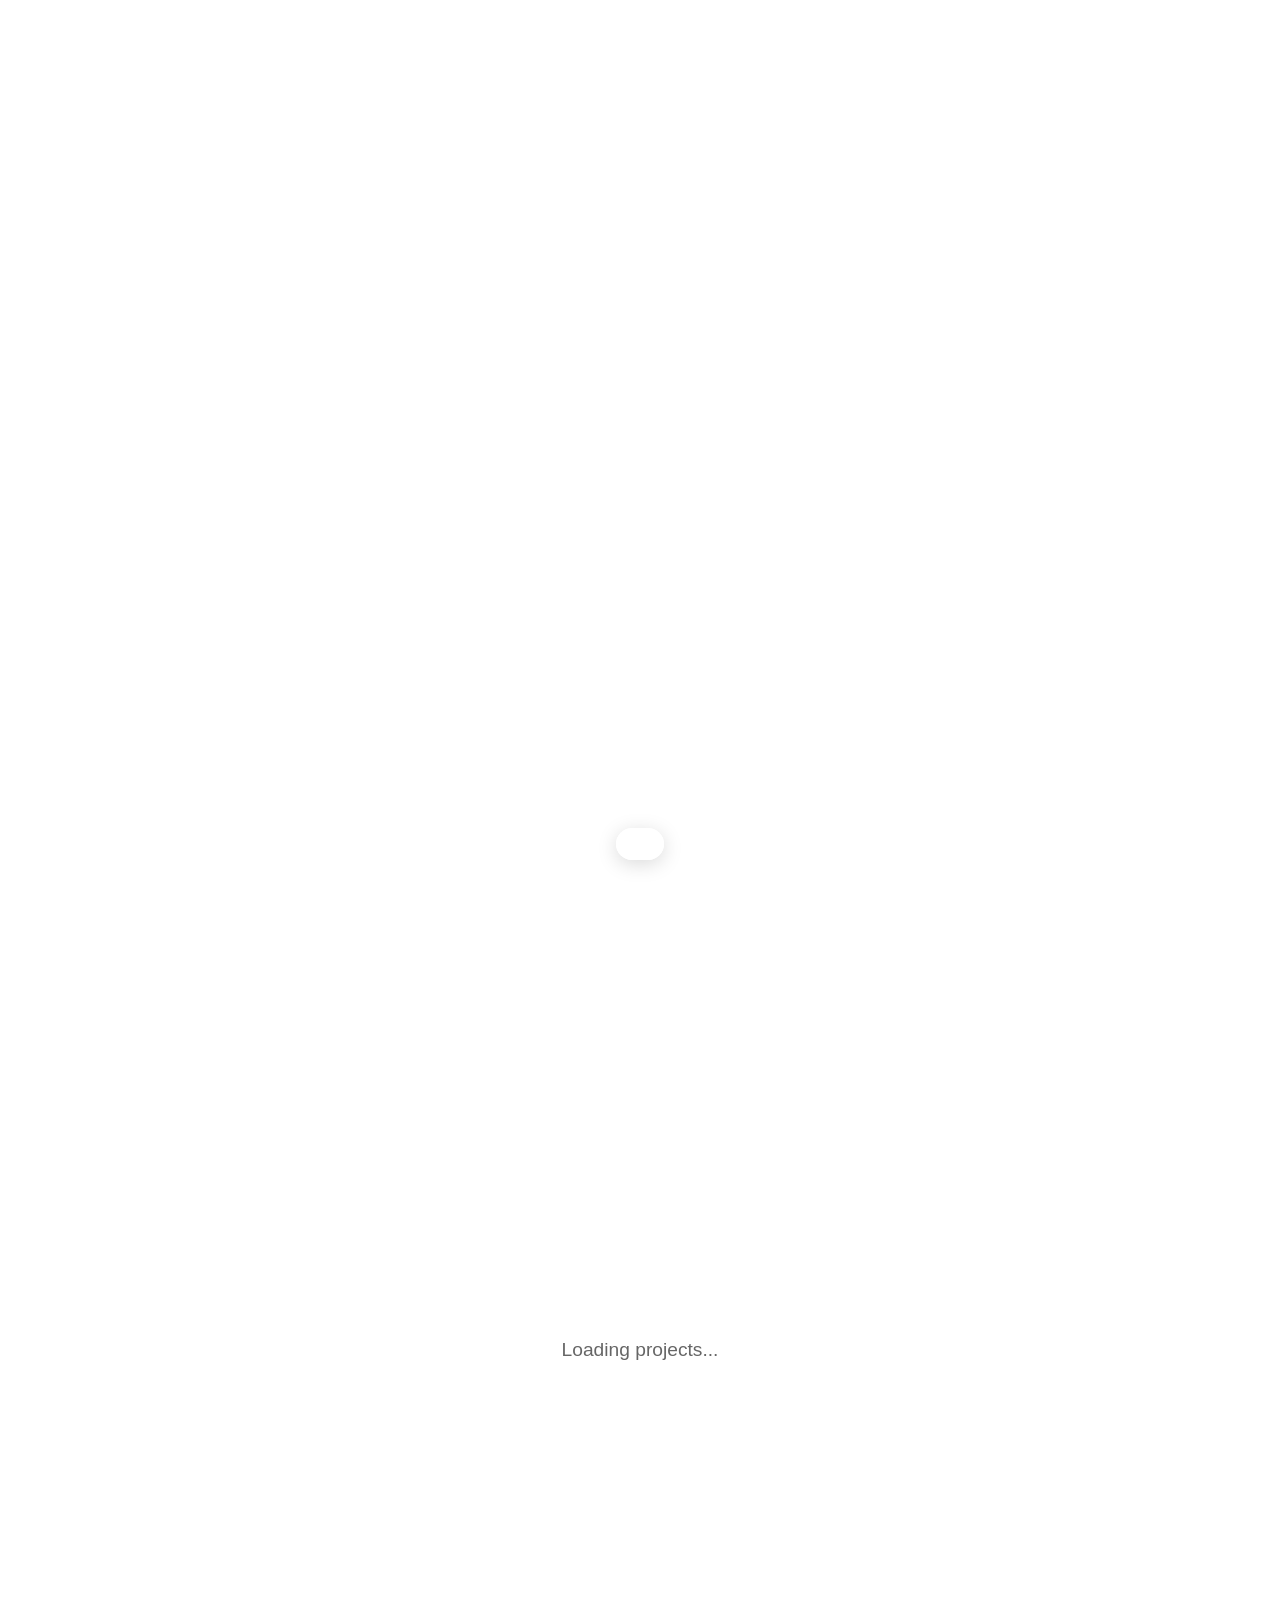
==== frontend/index.html @ 56945aa2 "add all projects and frontend code" ====
<!DOCTYPE html>
<html lang="en">
<head>
    <meta charset="UTF-8">
    <meta name="viewport" content="width=device-width, initial-scale=1.0">
    <title>Project Portfolio</title>
    <link rel="icon" type="image/x-icon" href="assets/favicon/favicon.ico">
    <link rel="icon" type="image/svg+xml" href="assets/favicon/favicon.svg">
    <link rel="apple-touch-icon" href="assets/favicon/apple-touch-icon.png">
    <link rel="manifest" href="assets/favicon/site.webmanifest">
    <style>
        * {
            margin: 0;
            padding: 0;
            box-sizing: border-box;
        }

        body {
            font-family: -apple-system, BlinkMacSystemFont, 'Segoe UI', Roboto, Oxygen, Ubuntu, Cantarell, sans-serif;
        }

        /* make the projects container the scroll snapping container */
        #projects-container {
            height: 100vh;
            overflow-y: auto;
            scroll-snap-type: y mandatory;
            scroll-behavior: smooth;
        }

        .project {
            height: 100vh;
            scroll-snap-align: start;
            scroll-snap-stop: normal;
            display: flex;
            align-items: center;
            justify-content: center;
            padding: 60px 80px;
            position: relative;
        }

        .project-content {
            display: flex;
            gap: 60px;
            max-width: 1400px;
            width: 100%;
            align-items: center;
        }

        .text-field, .demo-field {
            flex: 1;
            z-index: 1;
        }

        .text-field {
            display: flex;
            flex-direction: column;
            gap: 20px;
        }

        .project-title {
            font-size: 2.5rem;
            font-weight: 700;
            color: #1a1a1a;
        }

        .project-dates {
            font-size: 0.95rem;
            color: #666;
            font-weight: 500;
        }

        .project-abstract {
            font-size: 1.1rem;
            line-height: 1.7;
            color: #333;
            max-width: 600px;
        }

        .demo-field {
            cursor: pointer;
            transition: transform 0.3s ease;
            position: relative;
            width: 100%;
            aspect-ratio: 16/9;
        }

        .demo-field:hover {
            transform: scale(1.02);
        }

        .demo-container {
            width: 100%;
            height: 100%;
            border-radius: 12px;
            overflow: hidden;
            position: relative;
            box-shadow: 0 10px 40px rgba(0, 0, 0, 0.15);
        }

        .demo-media {
            width: 100%;
            height: 100%;
            object-fit: cover;
            position: absolute;
            top: 0;
            left: 0;
            opacity: 0;
            transition: opacity 0.8s ease-in-out;
        }

        .demo-media.active {
            opacity: 1;
        }

        .demo-placeholder {
            width: 100%;
            height: 100%;
            border-radius: 12px;
            display: flex;
            align-items: center;
            justify-content: center;
            font-size: 1.2rem;
            color: rgba(255, 255, 255, 0.8);
            font-weight: 600;
            box-shadow: 0 10px 40px rgba(0, 0, 0, 0.15);
        }

        /* Alternating layouts */
        .layout-left .project-content {
            flex-direction: row;
        }

        .layout-right .project-content {
            flex-direction: row-reverse;
        }

        /* Progress bar */
        .progress-bar {
            position: fixed;
            bottom: 40px;
            left: 50%;
            transform: translateX(-50%);
            display: flex;
            gap: 12px;
            z-index: 1000;
            background: rgba(255, 255, 255, 0.9);
            padding: 16px 24px;
            border-radius: 50px;
            box-shadow: 0 4px 20px rgba(0, 0, 0, 0.15);
        }

        .progress-dot {
            width: 12px;
            height: 12px;
            background: #ddd;
            border-radius: 50%;
            cursor: pointer;
            transition: all 0.3s ease;
        }

        .progress-dot:hover {
            background: #999;
        }

        .progress-dot.active {
            width: 32px;
            border-radius: 16px;
            background: #333;
        }

        /* Pastel colors */
        .project:nth-child(1) { background: #FFE5E5; }
        .project:nth-child(2) { background: #E5F3FF; }
        .project:nth-child(3) { background: #F0FFE5; }
        .project:nth-child(4) { background: #F5E5FF; }
        .project:nth-child(5) { background: #F5E5FF; }
        .project:nth-child(6) { background: #E5FFFF; }
        .project:nth-child(7) { background: #FFE5F5; }
        .project:nth-child(8) { background: #FFFFE5; }
        .project:nth-child(9) { background: #E5FFE5; }
        .project:nth-child(10) { background: #FFE5E5; }
        .project:nth-child(11) { background: #FFF5E5; }


        .loading {
            display: flex;
            align-items: center;
            justify-content: center;
            height: 100vh;
            font-size: 1.2rem;
            color: #666;
        }

        @media (max-width: 768px) {
            .project {
                padding: 40px 30px;
            }

            .project-content {
                flex-direction: column !important;
                gap: 30px;
            }

            .project-title {
                font-size: 1.8rem;
            }

            .project-abstract {
                font-size: 1rem;
            }

            .progress-bar {
                bottom: 20px;
                padding: 12px 20px;
            }
        }
        /* Scroll-snap control panel */
        .snap-controls {
            position: fixed;
            right: 18px;
            top: 18px;
            z-index: 1200;
            background: rgba(255,255,255,0.95);
            border-radius: 10px;
            box-shadow: 0 8px 30px rgba(0,0,0,0.12);
            font-family: inherit;
        }

        .snap-controls fieldset {
            border: none;
            padding: 12px 14px;
            display: flex;
            gap: 8px;
            align-items: center;
            flex-wrap: wrap;
            min-width: 220px;
        }

        .snap-controls legend {
            font-weight: 600;
            margin-right: 8px;
            font-size: 0.9rem;
        }

        .snap-controls label {
            font-size: 0.85rem;
            color: #222;
            display: flex;
            gap: 6px;
            align-items: center;
        }

        .snap-controls select,
        .snap-controls input[type="checkbox"] {
            margin-left: 4px;
        }
    </style>
</head>
<body>
    <div id="projects-container"></div>
    <div class="progress-bar" id="progress-bar"></div>
    <div class="loading" id="loading">Loading projects...</div>

    <script>
        const projectsContainer = document.getElementById('projects-container');
        const progressBar = document.getElementById('progress-bar');
        const loading = document.getElementById('loading');
        
        const DEMO_CYCLE_INTERVAL = 3000; // 3 seconds between demo changes
        const IMAGE_EXTENSIONS = ['jpg', 'jpeg', 'png', 'gif', 'webp'];
        const VIDEO_EXTENSIONS = ['mp4', 'webm', 'ogg'];
        
        // Pastel color palette
        const pastelColors = [
            '#E5FFE5', '#E5F3FF', '#FFE5E5', '#F5E5FF', '#FFF5E5', '#E5F3FF',
            '#E5FFFF','#F0FFE5', '#FFFFE5', '#E5FFFF', '#E5F3FF',
        ];

        // Find all demo files for a project directory
        async function findDemoFiles(projectDir) {
            const demos = [];
            let index = 0;
            
            while (true) {
                let found = false;
                
                // Try image extensions
                for (const ext of IMAGE_EXTENSIONS) {
                    const path = `${projectDir}/demo_${index}.${ext}`;
                    try {
                        const response = await fetch(path, { method: 'HEAD' });
                        if (response.ok) {
                            demos.push({ type: 'image', path, index });
                            found = true;
                            break;
                        }
                    } catch (e) {
                        // File doesn't exist, continue
                    }
                }
                
                // Try video extensions if no image found
                if (!found) {
                    for (const ext of VIDEO_EXTENSIONS) {
                        const path = `${projectDir}/demo_${index}.${ext}`;
                        try {
                            const response = await fetch(path, { method: 'HEAD' });
                            if (response.ok) {
                                demos.push({ type: 'video', path, index });
                                found = true;
                                break;
                            }
                        } catch (e) {
                            // File doesn't exist, continue
                        }
                    }
                }
                
                if (!found) break;
                index++;
            }
            
            return demos;
        }

        // Load project config
        async function loadProjectConfig(projectDir) {
            try {
                const response = await fetch(`${projectDir}/config.json`);
                if (!response.ok) throw new Error(`Failed to load config for ${projectDir}`);
                return await response.json();
            } catch (error) {
                console.error(`Error loading config for ${projectDir}:`, error);
                return null;
            }
        }

        // Create demo element
        function createDemoElement(demo, isActive) {
            if (demo.type === 'image') {
                const img = document.createElement('img');
                img.src = demo.path;
                img.className = `demo-media ${isActive ? 'active' : ''}`;
                img.alt = 'Project demo';
                return img;
            } else if (demo.type === 'video') {
                const video = document.createElement('video');
                video.src = demo.path;
                video.className = `demo-media ${isActive ? 'active' : ''}`;
                video.muted = true;
                video.loop = true;
                video.autoplay = isActive;
                video.playsInline = true;
                if (isActive) {
                    video.play().catch(e => console.log('Video autoplay prevented:', e));
                }
                return video;
            }
            return null;
        }

        // Store intervals for cleanup
        const demoIntervals = new Map();
        
        // Setup demo cycling for a project
        function setupDemoCycling(projectIndex, demos, container) {
            if (demos.length <= 1) return;
            
            // Clear existing interval if any
            if (demoIntervals.has(projectIndex)) {
                clearInterval(demoIntervals.get(projectIndex));
            }
            
            let currentIndex = 0;
            const mediaElements = container.querySelectorAll('.demo-media');
            
            const cycleInterval = setInterval(() => {
                // Remove active class from current
                mediaElements[currentIndex].classList.remove('active');
                if (mediaElements[currentIndex].tagName === 'VIDEO') {
                    mediaElements[currentIndex].pause();
                }
                
                // Move to next
                currentIndex = (currentIndex + 1) % demos.length;
                
                // Add active class to next
                mediaElements[currentIndex].classList.add('active');
                if (mediaElements[currentIndex].tagName === 'VIDEO') {
                    mediaElements[currentIndex].play().catch(e => console.log('Video play prevented:', e));
                }
            }, DEMO_CYCLE_INTERVAL);
            
            demoIntervals.set(projectIndex, cycleInterval);
            
            // Pause cycling when project is not in view
            const project = projectsContainer.children[projectIndex];
            const observer = new IntersectionObserver((entries) => {
                entries.forEach(entry => {
                    const interval = demoIntervals.get(projectIndex);
                    if (!entry.isIntersecting) {
                        // Pause all videos and stop cycling
                        if (interval) {
                            clearInterval(interval);
                            demoIntervals.delete(projectIndex);
                        }
                        mediaElements.forEach(el => {
                            if (el.tagName === 'VIDEO') {
                                el.pause();
                            }
                        });
                    } else {
                        // Resume cycling when back in view
                        if (!interval && demos.length > 1) {
                            setupDemoCycling(projectIndex, demos, container);
                        }
                    }
                });
            }, { threshold: 0.5 });
            
            observer.observe(project);
        }

        // Create project section
        function createProjectSection(projectIndex, config, demos) {
            const section = document.createElement('section');
            section.className = `project ${projectIndex % 2 === 0 ? 'layout-left' : 'layout-right'}`;
            section.setAttribute('data-index', projectIndex);
            section.style.background = pastelColors[projectIndex % pastelColors.length];
            
            const content = document.createElement('div');
            content.className = 'project-content';
            
            // Text field
            const textField = document.createElement('div');
            textField.className = 'text-field';
            
            const title = document.createElement('h1');
            title.className = 'project-title';
            title.textContent = config.title;
            
            const dates = document.createElement('p');
            dates.className = 'project-dates';
            dates.textContent = `First commit: ${config.firstCommit} • Last commit: ${config.lastCommit}`;
            
            const abstract = document.createElement('p');
            abstract.className = 'project-abstract';
            abstract.textContent = config.abstract;
            
            textField.appendChild(title);
            textField.appendChild(dates);
            textField.appendChild(abstract);
            
            // Demo field
            const demoField = document.createElement('div');
            demoField.className = 'demo-field';
            
            // Set click handler for URLs
            const clickUrl = config.urls?.github || config.urls?.demo || null;
            if (clickUrl) {
                demoField.onclick = () => window.open(clickUrl, '_blank');
            }
            
            // Create demo container
            if (demos.length > 0) {
                const container = document.createElement('div');
                container.className = 'demo-container';
                
                demos.forEach((demo, index) => {
                    const element = createDemoElement(demo, index === 0);
                    if (element) {
                        container.appendChild(element);
                    }
                });
                
                demoField.appendChild(container);
                
                // Setup cycling if multiple demos
                if (demos.length > 1) {
                    setTimeout(() => setupDemoCycling(projectIndex, demos, container), 100);
                }
            } else {
                // No demos found, show placeholder
                const placeholder = document.createElement('div');
                placeholder.className = 'demo-placeholder';
                placeholder.style.background = 'linear-gradient(135deg, #667eea 0%, #764ba2 100%)';
                placeholder.textContent = clickUrl ? 'Demo / Click for GitHub' : 'No demo available';
                demoField.appendChild(placeholder);
            }
            
            content.appendChild(textField);
            content.appendChild(demoField);
            section.appendChild(content);
            
            return section;
        }

        // Discover and load all projects
        async function loadProjects() {
            const projects = [];
            let projectIndex = 0;
            
            while (true) {
                const projectDir = `project_${projectIndex}`;
                const config = await loadProjectConfig(projectDir);
                
                if (!config) break; // No more projects found
                
                const demos = await findDemoFiles(projectDir);
                projects.push({ config, demos, projectIndex });
                projectIndex++;
            }
            
            return projects;
        }

        // Initialize the page
        async function init() {
            try {
                const projects = await loadProjects();
                
                if (projects.length === 0) {
                    loading.textContent = 'No projects found. Please create project directories (project_0, project_1, etc.) with config.json files.';
                    return;
                }
                
                // Create project sections
                projects.forEach(({ config, demos, projectIndex }) => {
                    const section = createProjectSection(projectIndex, config, demos);
                    projectsContainer.appendChild(section);
                });
                
                // Create progress bar
                projects.forEach((_, index) => {
                    const dot = document.createElement('div');
                    dot.className = `progress-dot ${index === 0 ? 'active' : ''}`;
                    dot.setAttribute('data-index', index);
                    dot.addEventListener('click', () => {
                        const project = projectsContainer.children[index];
                        project.scrollIntoView({ behavior: 'smooth' });
                    });
                    progressBar.appendChild(dot);
                });
                
                // Hide loading
                loading.style.display = 'none';
                
                // Setup scroll tracking
                const projectSections = projectsContainer.querySelectorAll('.project');
                const progressDots = progressBar.querySelectorAll('.progress-dot');
                
        function updateProgressBar() {
            const container = projectsContainer;
            const scrollPosition = container.scrollTop;
            const containerHeight = container.clientHeight;

                    projectSections.forEach((project, index) => {
                const projectTop = project.offsetTop;
                const projectBottom = projectTop + project.offsetHeight;

                if (scrollPosition >= projectTop - containerHeight / 2 && 
                    scrollPosition < projectBottom - containerHeight / 2) {
                    progressDots.forEach(dot => dot.classList.remove('active'));
                    progressDots[index].classList.add('active');
                }
            });
        }

        // Keyboard navigation
        document.addEventListener('keydown', (e) => {
            const currentActive = document.querySelector('.progress-dot.active');
                    if (!currentActive) return;
                    
            const currentIndex = parseInt(currentActive.getAttribute('data-index'));
            
            if (e.key === 'ArrowDown' || e.key === 'ArrowRight') {
                e.preventDefault();
                        if (currentIndex < projectSections.length - 1) {
                            projectSections[currentIndex + 1].scrollIntoView({ behavior: 'smooth' });
                }
            } else if (e.key === 'ArrowUp' || e.key === 'ArrowLeft') {
                e.preventDefault();
                if (currentIndex > 0) {
                            projectSections[currentIndex - 1].scrollIntoView({ behavior: 'smooth' });
                }
            }
        });
        
        projectsContainer.addEventListener('scroll', updateProgressBar);
        updateProgressBar();
                
            } catch (error) {
                console.error('Error loading projects:', error);
                loading.textContent = 'Error loading projects. Please check the console for details.';
            }
        }

        // Start initialization
        init();
    </script>
</body>
</html>
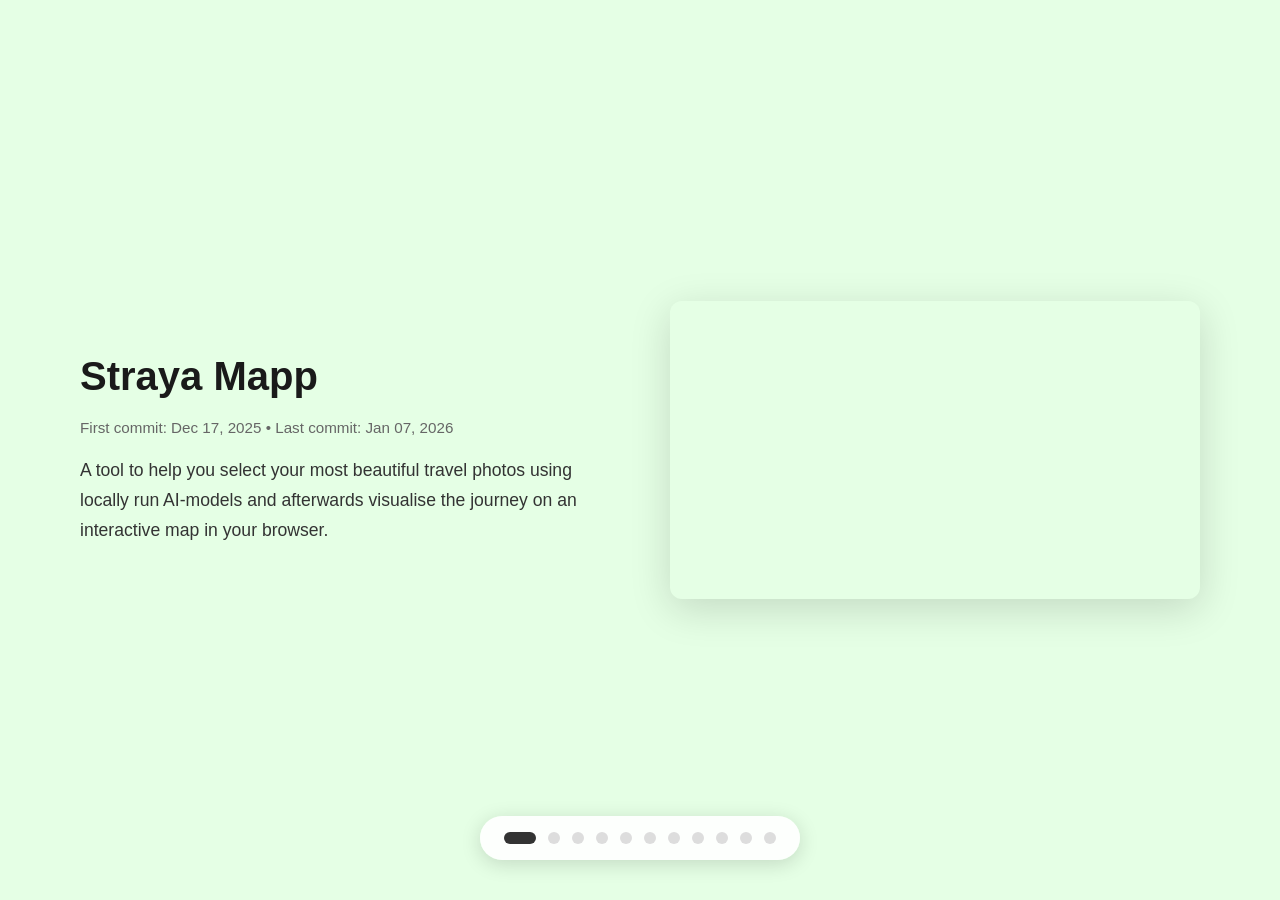
==== commit b2e9c3be: "use pre-defined project structures instead of automatic discoveries" ====
--- a/frontend/index.html
+++ b/frontend/index.html
@@ -267,93 +267,72 @@
         const loading = document.getElementById('loading');
         
         const DEMO_CYCLE_INTERVAL = 3000; // 3 seconds between demo changes
-        const IMAGE_EXTENSIONS = ['jpg', 'jpeg', 'png', 'gif', 'webp'];
-        const VIDEO_EXTENSIONS = ['mp4', 'webm', 'ogg'];
         
-        // Pastel color palette
-        const pastelColors = [
-            '#E5FFE5', '#E5F3FF', '#FFE5E5', '#F5E5FF', '#FFF5E5', '#E5F3FF',
-            '#E5FFFF','#F0FFE5', '#FFFFE5', '#E5FFFF', '#E5F3FF',
-        ];
-
-        // Find all demo files for a project directory
-        async function findDemoFiles(projectDir) {
-            const demos = [];
-            let index = 0;
-            
-            while (true) {
-                let found = false;
-                
-                // Try image extensions
-                for (const ext of IMAGE_EXTENSIONS) {
-                    const path = `${projectDir}/demo_${index}.${ext}`;
-                    try {
-                        const response = await fetch(path, { method: 'HEAD' });
-                        if (response.ok) {
-                            demos.push({ type: 'image', path, index });
-                            found = true;
-                            break;
-                        }
-                    } catch (e) {
-                        // File doesn't exist, continue
-                    }
-                }
-                
-                // Try video extensions if no image found
-                if (!found) {
-                    for (const ext of VIDEO_EXTENSIONS) {
-                        const path = `${projectDir}/demo_${index}.${ext}`;
-                        try {
-                            const response = await fetch(path, { method: 'HEAD' });
-                            if (response.ok) {
-                                demos.push({ type: 'video', path, index });
-                                found = true;
-                                break;
-                            }
-                        } catch (e) {
-                            // File doesn't exist, continue
-                        }
-                    }
-                }
-                
-                if (!found) break;
-                index++;
-            }
-            
-            return demos;
-        }
+        // Global projects config (will be loaded from projects.json)
+        let projectsConfig = null;
 
         // Load project config
         async function loadProjectConfig(projectDir) {
             try {
                 const response = await fetch(`${projectDir}/config.json`);
                 if (!response.ok) throw new Error(`Failed to load config for ${projectDir}`);
-                return await response.json();
+                const config = await response.json();
+                
+                // Process demos from config: convert file names to full paths
+                if (config.demos && Array.isArray(config.demos)) {
+                    config.demos = config.demos.map(demo => ({
+                        type: demo.type,
+                        file: demo.file,
+                        path: `${projectDir}/${demo.file}`
+                    }));
+                } else {
+                    config.demos = [];
+                }
+                
+                return config;
             } catch (error) {
                 console.error(`Error loading config for ${projectDir}:`, error);
                 return null;
             }
         }
 
-        // Create demo element
-        function createDemoElement(demo, isActive) {
+        // Create demo element with lazy loading
+        function createDemoElement(demo, isActive, projectDir) {
             if (demo.type === 'image') {
                 const img = document.createElement('img');
-                img.src = demo.path;
                 img.className = `demo-media ${isActive ? 'active' : ''}`;
                 img.alt = 'Project demo';
+                
+                // Lazy loading: only load if active (first image) or use native lazy loading
+                if (isActive) {
+                    img.src = demo.path;
+                } else {
+                    img.loading = 'lazy';
+                    img.src = demo.path;
+                }
+                
                 return img;
             } else if (demo.type === 'video') {
                 const video = document.createElement('video');
-                video.src = demo.path;
                 video.className = `demo-media ${isActive ? 'active' : ''}`;
                 video.muted = true;
                 video.loop = true;
-                video.autoplay = isActive;
                 video.playsInline = true;
+                
+                // Lazy loading for videos: use preload="none" and load source when needed
+                video.preload = 'none';
+                
                 if (isActive) {
+                    // Load the first video source immediately
+                    video.src = demo.path;
+                    video.load();
+                    video.autoplay = true;
                     video.play().catch(e => console.log('Video autoplay prevented:', e));
-                }
+                } else {
+                    // For inactive videos, set data-src to load later
+                    video.setAttribute('data-src', demo.path);
+                }
+                
                 return video;
             }
             return null;
@@ -362,7 +341,7 @@
         // Store intervals for cleanup
         const demoIntervals = new Map();
         
-        // Setup demo cycling for a project
+        // Setup demo cycling for a project with lazy loading
         function setupDemoCycling(projectIndex, demos, container) {
             if (demos.length <= 1) return;
             
@@ -374,20 +353,33 @@
             let currentIndex = 0;
             const mediaElements = container.querySelectorAll('.demo-media');
             
+            // Helper function to load video when needed
+            function loadVideo(video) {
+                const dataSrc = video.getAttribute('data-src');
+                if (dataSrc && !video.src) {
+                    video.src = dataSrc;
+                    video.removeAttribute('data-src');
+                    video.load();
+                }
+            }
+            
             const cycleInterval = setInterval(() => {
                 // Remove active class from current
-                mediaElements[currentIndex].classList.remove('active');
-                if (mediaElements[currentIndex].tagName === 'VIDEO') {
-                    mediaElements[currentIndex].pause();
+                const currentEl = mediaElements[currentIndex];
+                currentEl.classList.remove('active');
+                if (currentEl.tagName === 'VIDEO') {
+                    currentEl.pause();
                 }
                 
                 // Move to next
                 currentIndex = (currentIndex + 1) % demos.length;
                 
-                // Add active class to next
-                mediaElements[currentIndex].classList.add('active');
-                if (mediaElements[currentIndex].tagName === 'VIDEO') {
-                    mediaElements[currentIndex].play().catch(e => console.log('Video play prevented:', e));
+                // Add active class to next and load if needed
+                const nextEl = mediaElements[currentIndex];
+                nextEl.classList.add('active');
+                if (nextEl.tagName === 'VIDEO') {
+                    loadVideo(nextEl);
+                    nextEl.play().catch(e => console.log('Video play prevented:', e));
                 }
             }, DEMO_CYCLE_INTERVAL);
             
@@ -426,7 +418,11 @@
             const section = document.createElement('section');
             section.className = `project ${projectIndex % 2 === 0 ? 'layout-left' : 'layout-right'}`;
             section.setAttribute('data-index', projectIndex);
-            section.style.background = pastelColors[projectIndex % pastelColors.length];
+            
+            // Get color from projectsConfig, fallback to default if not available
+            const colors = projectsConfig?.colors || [];
+            const backgroundColor = colors[projectIndex] || '#F5F5F5';
+            section.style.background = backgroundColor;
             
             const content = document.createElement('div');
             content.className = 'project-content';
@@ -467,13 +463,34 @@
                 container.className = 'demo-container';
                 
                 demos.forEach((demo, index) => {
-                    const element = createDemoElement(demo, index === 0);
+                    const element = createDemoElement(demo, index === 0, `project_${projectIndex}`);
                     if (element) {
                         container.appendChild(element);
                     }
                 });
                 
                 demoField.appendChild(container);
+                
+                // Setup lazy loading for videos that aren't active
+                const inactiveVideos = container.querySelectorAll('video[data-src]');
+                if (inactiveVideos.length > 0) {
+                    const videoObserver = new IntersectionObserver((entries) => {
+                        entries.forEach(entry => {
+                            if (entry.isIntersecting) {
+                                const video = entry.target;
+                                const dataSrc = video.getAttribute('data-src');
+                                if (dataSrc) {
+                                    video.src = dataSrc;
+                                    video.removeAttribute('data-src');
+                                    video.load();
+                                    videoObserver.unobserve(video);
+                                }
+                            }
+                        });
+                    }, { rootMargin: '50px' }); // Start loading 50px before it comes into view
+                    
+                    inactiveVideos.forEach(video => videoObserver.observe(video));
+                }
                 
                 // Setup cycling if multiple demos
                 if (demos.length > 1) {
@@ -495,23 +512,44 @@
             return section;
         }
 
-        // Discover and load all projects
+        // Load projects config from projects.json
+        async function loadProjectsConfig() {
+            try {
+                const response = await fetch('projects.json');
+                if (!response.ok) throw new Error('Failed to load projects.json');
+                const data = await response.json();
+                return data;
+            } catch (error) {
+                console.error('Error loading projects config:', error);
+                return { num_projects: 0, colors: [] };
+            }
+        }
+
+        // Load all projects based on projects.json
         async function loadProjects() {
+            projectsConfig = await loadProjectsConfig();
+            const numProjects = projectsConfig.num_projects || 0;
             const projects = [];
-            let projectIndex = 0;
-            
-            while (true) {
+            
+            // Generate project indices from 0 to num_projects (inclusive)
+            const projectIndices = [];
+            for (let i = 0; i <= numProjects; i++) {
+                projectIndices.push(i);
+            }
+            
+            // Load configs for each project in parallel
+            const configPromises = projectIndices.map(async (projectIndex) => {
                 const projectDir = `project_${projectIndex}`;
                 const config = await loadProjectConfig(projectDir);
-                
-                if (!config) break; // No more projects found
-                
-                const demos = await findDemoFiles(projectDir);
-                projects.push({ config, demos, projectIndex });
-                projectIndex++;
-            }
-            
-            return projects;
+                if (config) {
+                    const demos = config.demos || [];
+                    return { config, demos, projectIndex };
+                }
+                return null;
+            });
+            
+            const results = await Promise.all(configPromises);
+            return results.filter(p => p !== null);
         }
 
         // Initialize the page
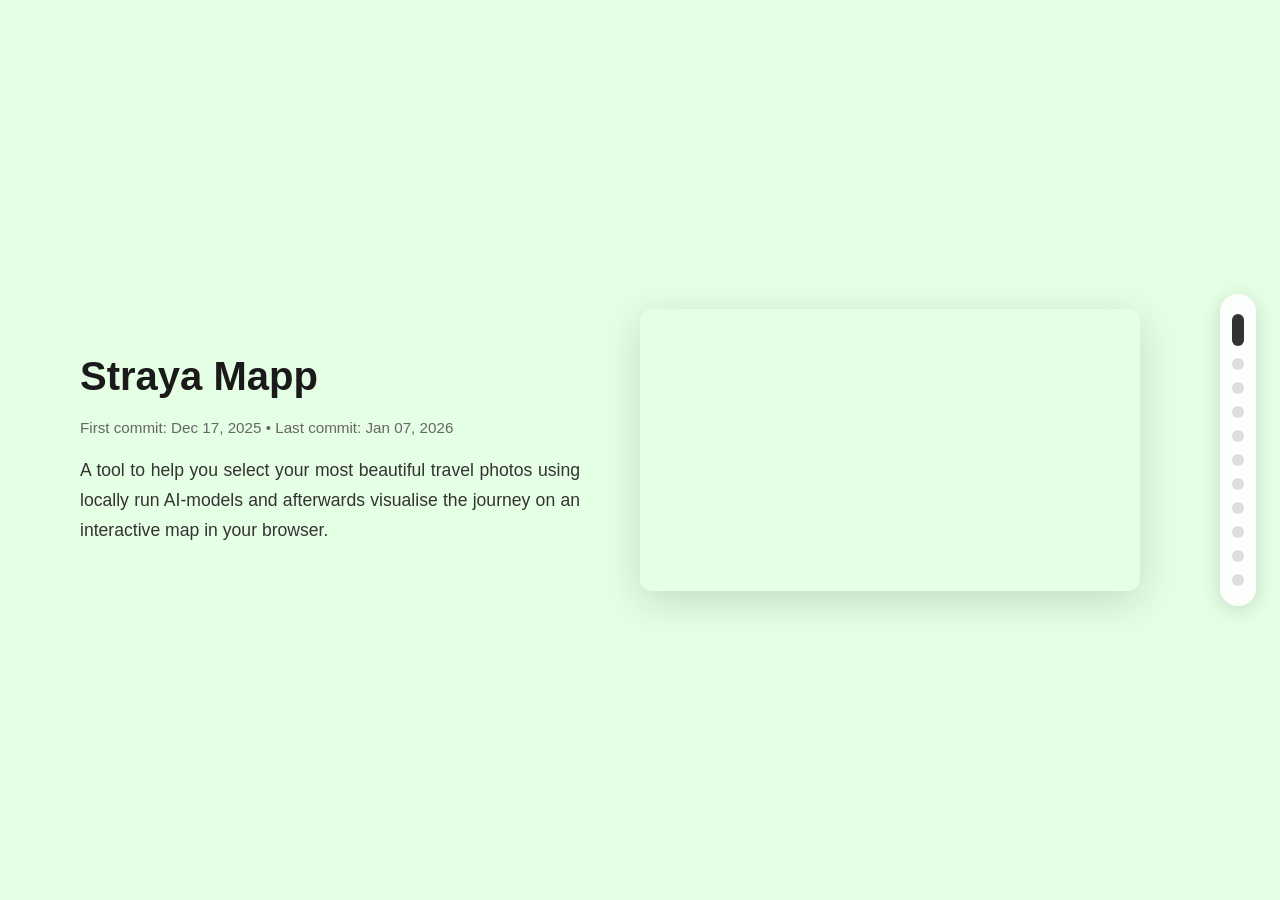
==== commit 7252db7e: "improve UX by placing progress bar in scroll direction and auto hide it on small screens" ====
--- a/frontend/index.html
+++ b/frontend/index.html
@@ -25,6 +25,14 @@
             overflow-y: auto;
             scroll-snap-type: y mandatory;
             scroll-behavior: smooth;
+            /* Hide default scrollbar */
+            scrollbar-width: none; /* Firefox */
+            -ms-overflow-style: none; /* IE and Edge */
+        }
+
+        /* Hide scrollbar for Chrome, Safari and Opera */
+        #projects-container::-webkit-scrollbar {
+            display: none;
         }
 
         .project {
@@ -34,7 +42,7 @@
             display: flex;
             align-items: center;
             justify-content: center;
-            padding: 60px 80px;
+            padding: 60px 140px 60px 80px;
             position: relative;
         }
 
@@ -74,6 +82,7 @@
             line-height: 1.7;
             color: #333;
             max-width: 600px;
+            text-align: justify;
         }
 
         .demo-field {
@@ -134,19 +143,35 @@
             flex-direction: row-reverse;
         }
 
-        /* Progress bar */
+        /* Progress bar - Vertical on right side */
         .progress-bar {
             position: fixed;
-            bottom: 40px;
-            left: 50%;
-            transform: translateX(-50%);
+            right: 24px;
+            top: 50%;
+            transform: translateY(-50%);
             display: flex;
+            flex-direction: column;
             gap: 12px;
             z-index: 1000;
             background: rgba(255, 255, 255, 0.9);
-            padding: 16px 24px;
-            border-radius: 50px;
+            padding: 20px 12px;
+            border-radius: 30px;
             box-shadow: 0 4px 20px rgba(0, 0, 0, 0.15);
+            backdrop-filter: blur(10px);
+            transition: opacity 0.3s ease, transform 0.3s ease;
+        }
+
+        /* Auto-hide on mobile */
+        @media (max-width: 768px) {
+            .progress-bar {
+                opacity: 0;
+                pointer-events: none;
+            }
+
+            .progress-bar.visible {
+                opacity: 1;
+                pointer-events: auto;
+            }
         }
 
         .progress-dot {
@@ -160,10 +185,11 @@
 
         .progress-dot:hover {
             background: #999;
+            transform: scale(1.2);
         }
 
         .progress-dot.active {
-            width: 32px;
+            height: 32px;
             border-radius: 16px;
             background: #333;
         }
@@ -210,8 +236,18 @@
             }
 
             .progress-bar {
-                bottom: 20px;
-                padding: 12px 20px;
+                right: 12px;
+                padding: 16px 8px;
+                gap: 10px;
+            }
+
+            .progress-dot {
+                width: 10px;
+                height: 10px;
+            }
+
+            .progress-dot.active {
+                height: 28px;
             }
         }
         /* Scroll-snap control panel */
@@ -278,13 +314,18 @@
                 if (!response.ok) throw new Error(`Failed to load config for ${projectDir}`);
                 const config = await response.json();
                 
-                // Process demos from config: convert file names to full paths
+                // Process demos from config: handle both local files and external URLs
                 if (config.demos && Array.isArray(config.demos)) {
-                    config.demos = config.demos.map(demo => ({
-                        type: demo.type,
-                        file: demo.file,
-                        path: `${projectDir}/${demo.file}`
-                    }));
+                    config.demos = config.demos.map(demo => {
+                        // If URL is provided, use it directly; otherwise construct path from file
+                        const src = demo.url || (demo.file ? `${projectDir}/${demo.file}` : null);
+                        return {
+                            type: demo.type,
+                            file: demo.file || null,
+                            url: demo.url || null,
+                            src: src
+                        };
+                    });
                 } else {
                     config.demos = [];
                 }
@@ -298,6 +339,8 @@
 
         // Create demo element with lazy loading
         function createDemoElement(demo, isActive, projectDir) {
+            if (!demo.src) return null; // Skip if no valid source
+            
             if (demo.type === 'image') {
                 const img = document.createElement('img');
                 img.className = `demo-media ${isActive ? 'active' : ''}`;
@@ -305,10 +348,10 @@
                 
                 // Lazy loading: only load if active (first image) or use native lazy loading
                 if (isActive) {
-                    img.src = demo.path;
+                    img.src = demo.src;
                 } else {
                     img.loading = 'lazy';
-                    img.src = demo.path;
+                    img.src = demo.src;
                 }
                 
                 return img;
@@ -324,13 +367,13 @@
                 
                 if (isActive) {
                     // Load the first video source immediately
-                    video.src = demo.path;
+                    video.src = demo.src;
                     video.load();
                     video.autoplay = true;
                     video.play().catch(e => console.log('Video autoplay prevented:', e));
                 } else {
                     // For inactive videos, set data-src to load later
-                    video.setAttribute('data-src', demo.path);
+                    video.setAttribute('data-src', demo.src);
                 }
                 
                 return video;
@@ -626,6 +669,58 @@
         
         projectsContainer.addEventListener('scroll', updateProgressBar);
         updateProgressBar();
+        
+        // Auto-hide progress bar on mobile
+        const isMobile = window.matchMedia('(max-width: 768px)').matches;
+        if (isMobile) {
+            let hideTimeout;
+            const HIDE_DELAY = 1500; // 1.5 seconds
+            
+            function showProgressBar() {
+                progressBar.classList.add('visible');
+                // Clear existing timeout
+                clearTimeout(hideTimeout);
+                // Set new timeout to hide
+                hideTimeout = setTimeout(() => {
+                    progressBar.classList.remove('visible');
+                }, HIDE_DELAY);
+            }
+            
+            function hideProgressBar() {
+                clearTimeout(hideTimeout);
+                hideTimeout = setTimeout(() => {
+                    progressBar.classList.remove('visible');
+                }, HIDE_DELAY);
+            }
+            
+            // Show on scroll start
+            let isScrolling = false;
+            projectsContainer.addEventListener('scroll', () => {
+                if (!isScrolling) {
+                    showProgressBar();
+                    isScrolling = true;
+                }
+                hideProgressBar();
+            });
+            
+            // Reset scrolling flag after scroll ends
+            let scrollEndTimer;
+            projectsContainer.addEventListener('scroll', () => {
+                clearTimeout(scrollEndTimer);
+                scrollEndTimer = setTimeout(() => {
+                    isScrolling = false;
+                }, 150);
+            });
+            
+            // Show on touch start (for when user wants to scroll)
+            let touchStartTimer;
+            document.addEventListener('touchstart', () => {
+                clearTimeout(touchStartTimer);
+                touchStartTimer = setTimeout(() => {
+                    showProgressBar();
+                }, 100);
+            }, { passive: true });
+        }
                 
             } catch (error) {
                 console.error('Error loading projects:', error);
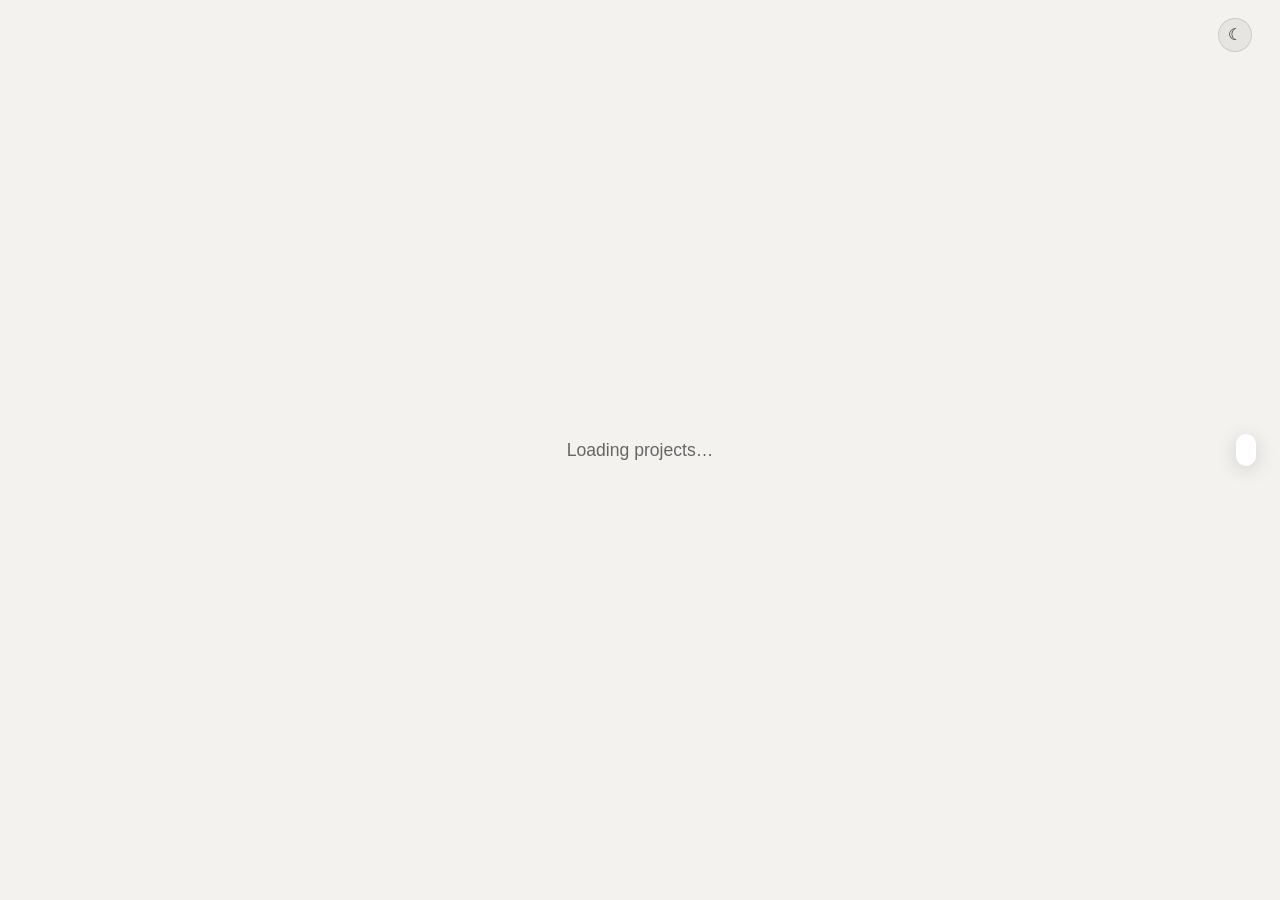
==== commit 02023297: "remove older projects, add newer projects and add more professional look to entire website" ====
--- a/frontend/index.html
+++ b/frontend/index.html
@@ -3,733 +3,42 @@
 <head>
     <meta charset="UTF-8">
     <meta name="viewport" content="width=device-width, initial-scale=1.0">
-    <title>Project Portfolio</title>
+    <meta http-equiv="Content-Security-Policy" content="default-src 'self'; script-src 'self'; style-src 'self'; img-src 'self' https:; media-src 'self' https:; connect-src 'self'; object-src 'none'; base-uri 'self'; form-action 'none'">
+    <title>Tjark Darius · Projects</title>
+    <meta name="description" content="Selected projects by Tjark Darius in robot pose estimation, world models, computer vision and machine learning.">
+    <meta name="theme-color" content="#f3f2ef" media="(prefers-color-scheme: light)">
+    <meta name="theme-color" content="#141416" media="(prefers-color-scheme: dark)">
+    <meta property="og:type" content="website">
+    <meta property="og:title" content="Tjark Darius · Projects">
+    <meta property="og:description" content="Selected projects by Tjark Darius in robot pose estimation, world models, computer vision and machine learning.">
+    <meta property="og:url" content="https://www.tdarius.dev/">
+    <meta property="og:image" content="https://www.tdarius.dev/assets/favicon/web-app-manifest-512x512.png">
+    <link rel="canonical" href="https://www.tdarius.dev/">
     <link rel="icon" type="image/x-icon" href="assets/favicon/favicon.ico">
     <link rel="icon" type="image/svg+xml" href="assets/favicon/favicon.svg">
     <link rel="apple-touch-icon" href="assets/favicon/apple-touch-icon.png">
     <link rel="manifest" href="assets/favicon/site.webmanifest">
-    <style>
-        * {
-            margin: 0;
-            padding: 0;
-            box-sizing: border-box;
-        }
-
-        body {
-            font-family: -apple-system, BlinkMacSystemFont, 'Segoe UI', Roboto, Oxygen, Ubuntu, Cantarell, sans-serif;
-        }
-
-        /* make the projects container the scroll snapping container */
-        #projects-container {
-            height: 100vh;
-            overflow-y: auto;
-            scroll-snap-type: y mandatory;
-            scroll-behavior: smooth;
-            /* Hide default scrollbar */
-            scrollbar-width: none; /* Firefox */
-            -ms-overflow-style: none; /* IE and Edge */
-        }
-
-        /* Hide scrollbar for Chrome, Safari and Opera */
-        #projects-container::-webkit-scrollbar {
-            display: none;
-        }
-
-        .project {
-            height: 100vh;
-            scroll-snap-align: start;
-            scroll-snap-stop: normal;
-            display: flex;
-            align-items: center;
-            justify-content: center;
-            padding: 60px 140px 60px 80px;
-            position: relative;
-        }
-
-        .project-content {
-            display: flex;
-            gap: 60px;
-            max-width: 1400px;
-            width: 100%;
-            align-items: center;
-        }
-
-        .text-field, .demo-field {
-            flex: 1;
-            z-index: 1;
-        }
-
-        .text-field {
-            display: flex;
-            flex-direction: column;
-            gap: 20px;
-        }
-
-        .project-title {
-            font-size: 2.5rem;
-            font-weight: 700;
-            color: #1a1a1a;
-        }
-
-        .project-dates {
-            font-size: 0.95rem;
-            color: #666;
-            font-weight: 500;
-        }
-
-        .project-abstract {
-            font-size: 1.1rem;
-            line-height: 1.7;
-            color: #333;
-            max-width: 600px;
-            text-align: justify;
-        }
-
-        .demo-field {
-            cursor: pointer;
-            transition: transform 0.3s ease;
-            position: relative;
-            width: 100%;
-            aspect-ratio: 16/9;
-        }
-
-        .demo-field:hover {
-            transform: scale(1.02);
-        }
-
-        .demo-container {
-            width: 100%;
-            height: 100%;
-            border-radius: 12px;
-            overflow: hidden;
-            position: relative;
-            box-shadow: 0 10px 40px rgba(0, 0, 0, 0.15);
-        }
-
-        .demo-media {
-            width: 100%;
-            height: 100%;
-            object-fit: cover;
-            position: absolute;
-            top: 0;
-            left: 0;
-            opacity: 0;
-            transition: opacity 0.8s ease-in-out;
-        }
-
-        .demo-media.active {
-            opacity: 1;
-        }
-
-        .demo-placeholder {
-            width: 100%;
-            height: 100%;
-            border-radius: 12px;
-            display: flex;
-            align-items: center;
-            justify-content: center;
-            font-size: 1.2rem;
-            color: rgba(255, 255, 255, 0.8);
-            font-weight: 600;
-            box-shadow: 0 10px 40px rgba(0, 0, 0, 0.15);
-        }
-
-        /* Alternating layouts */
-        .layout-left .project-content {
-            flex-direction: row;
-        }
-
-        .layout-right .project-content {
-            flex-direction: row-reverse;
-        }
-
-        /* Progress bar - Vertical on right side */
-        .progress-bar {
-            position: fixed;
-            right: 24px;
-            top: 50%;
-            transform: translateY(-50%);
-            display: flex;
-            flex-direction: column;
-            gap: 12px;
-            z-index: 1000;
-            background: rgba(255, 255, 255, 0.9);
-            padding: 20px 12px;
-            border-radius: 30px;
-            box-shadow: 0 4px 20px rgba(0, 0, 0, 0.15);
-            backdrop-filter: blur(10px);
-            transition: opacity 0.3s ease, transform 0.3s ease;
-        }
-
-        /* Auto-hide on mobile */
-        @media (max-width: 768px) {
-            .progress-bar {
-                opacity: 0;
-                pointer-events: none;
-            }
-
-            .progress-bar.visible {
-                opacity: 1;
-                pointer-events: auto;
-            }
-        }
-
-        .progress-dot {
-            width: 12px;
-            height: 12px;
-            background: #ddd;
-            border-radius: 50%;
-            cursor: pointer;
-            transition: all 0.3s ease;
-        }
-
-        .progress-dot:hover {
-            background: #999;
-            transform: scale(1.2);
-        }
-
-        .progress-dot.active {
-            height: 32px;
-            border-radius: 16px;
-            background: #333;
-        }
-
-        /* Pastel colors */
-        .project:nth-child(1) { background: #FFE5E5; }
-        .project:nth-child(2) { background: #E5F3FF; }
-        .project:nth-child(3) { background: #F0FFE5; }
-        .project:nth-child(4) { background: #F5E5FF; }
-        .project:nth-child(5) { background: #F5E5FF; }
-        .project:nth-child(6) { background: #E5FFFF; }
-        .project:nth-child(7) { background: #FFE5F5; }
-        .project:nth-child(8) { background: #FFFFE5; }
-        .project:nth-child(9) { background: #E5FFE5; }
-        .project:nth-child(10) { background: #FFE5E5; }
-        .project:nth-child(11) { background: #FFF5E5; }
-
-
-        .loading {
-            display: flex;
-            align-items: center;
-            justify-content: center;
-            height: 100vh;
-            font-size: 1.2rem;
-            color: #666;
-        }
-
-        @media (max-width: 768px) {
-            .project {
-                padding: 40px 30px;
-            }
-
-            .project-content {
-                flex-direction: column !important;
-                gap: 30px;
-            }
-
-            .project-title {
-                font-size: 1.8rem;
-            }
-
-            .project-abstract {
-                font-size: 1rem;
-            }
-
-            .progress-bar {
-                right: 12px;
-                padding: 16px 8px;
-                gap: 10px;
-            }
-
-            .progress-dot {
-                width: 10px;
-                height: 10px;
-            }
-
-            .progress-dot.active {
-                height: 28px;
-            }
-        }
-        /* Scroll-snap control panel */
-        .snap-controls {
-            position: fixed;
-            right: 18px;
-            top: 18px;
-            z-index: 1200;
-            background: rgba(255,255,255,0.95);
-            border-radius: 10px;
-            box-shadow: 0 8px 30px rgba(0,0,0,0.12);
-            font-family: inherit;
-        }
-
-        .snap-controls fieldset {
-            border: none;
-            padding: 12px 14px;
-            display: flex;
-            gap: 8px;
-            align-items: center;
-            flex-wrap: wrap;
-            min-width: 220px;
-        }
-
-        .snap-controls legend {
-            font-weight: 600;
-            margin-right: 8px;
-            font-size: 0.9rem;
-        }
-
-        .snap-controls label {
-            font-size: 0.85rem;
-            color: #222;
-            display: flex;
-            gap: 6px;
-            align-items: center;
-        }
-
-        .snap-controls select,
-        .snap-controls input[type="checkbox"] {
-            margin-left: 4px;
-        }
-    </style>
+    <link rel="stylesheet" href="style.css">
+    <script src="theme.js"></script>
+    <script src="app.js" defer></script>
 </head>
 <body>
-    <div id="projects-container"></div>
-    <div class="progress-bar" id="progress-bar"></div>
-    <div class="loading" id="loading">Loading projects...</div>
+    <header class="site-header hidden">
+        <a class="site-name" href="/">Tjark Darius</a>
+        <nav aria-label="Contact">
+            <a class="site-link" href="https://www.linkedin.com/in/tjark-d-479524383/" target="_blank" rel="noopener noreferrer">LinkedIn ↗</a>
+            <button class="theme-toggle" type="button" aria-label="Switch colour theme">☾</button>
+        </nav>
+    </header>
 
-    <script>
-        const projectsContainer = document.getElementById('projects-container');
-        const progressBar = document.getElementById('progress-bar');
-        const loading = document.getElementById('loading');
-        
-        const DEMO_CYCLE_INTERVAL = 3000; // 3 seconds between demo changes
-        
-        // Global projects config (will be loaded from projects.json)
-        let projectsConfig = null;
+    <h1 class="visually-hidden">Projects by Tjark Darius</h1>
+    <main id="projects" aria-label="Projects"></main>
+    <nav class="progress-bar" id="progress-bar" aria-label="Jump to project"></nav>
 
-        // Load project config
-        async function loadProjectConfig(projectDir) {
-            try {
-                const response = await fetch(`${projectDir}/config.json`);
-                if (!response.ok) throw new Error(`Failed to load config for ${projectDir}`);
-                const config = await response.json();
-                
-                // Process demos from config: handle both local files and external URLs
-                if (config.demos && Array.isArray(config.demos)) {
-                    config.demos = config.demos.map(demo => {
-                        // If URL is provided, use it directly; otherwise construct path from file
-                        const src = demo.url || (demo.file ? `${projectDir}/${demo.file}` : null);
-                        return {
-                            type: demo.type,
-                            file: demo.file || null,
-                            url: demo.url || null,
-                            src: src
-                        };
-                    });
-                } else {
-                    config.demos = [];
-                }
-                
-                return config;
-            } catch (error) {
-                console.error(`Error loading config for ${projectDir}:`, error);
-                return null;
-            }
-        }
-
-        // Create demo element with lazy loading
-        function createDemoElement(demo, isActive, projectDir) {
-            if (!demo.src) return null; // Skip if no valid source
-            
-            if (demo.type === 'image') {
-                const img = document.createElement('img');
-                img.className = `demo-media ${isActive ? 'active' : ''}`;
-                img.alt = 'Project demo';
-                
-                // Lazy loading: only load if active (first image) or use native lazy loading
-                if (isActive) {
-                    img.src = demo.src;
-                } else {
-                    img.loading = 'lazy';
-                    img.src = demo.src;
-                }
-                
-                return img;
-            } else if (demo.type === 'video') {
-                const video = document.createElement('video');
-                video.className = `demo-media ${isActive ? 'active' : ''}`;
-                video.muted = true;
-                video.loop = true;
-                video.playsInline = true;
-                
-                // Lazy loading for videos: use preload="none" and load source when needed
-                video.preload = 'none';
-                
-                if (isActive) {
-                    // Load the first video source immediately
-                    video.src = demo.src;
-                    video.load();
-                    video.autoplay = true;
-                    video.play().catch(e => console.log('Video autoplay prevented:', e));
-                } else {
-                    // For inactive videos, set data-src to load later
-                    video.setAttribute('data-src', demo.src);
-                }
-                
-                return video;
-            }
-            return null;
-        }
-
-        // Store intervals for cleanup
-        const demoIntervals = new Map();
-        
-        // Setup demo cycling for a project with lazy loading
-        function setupDemoCycling(projectIndex, demos, container) {
-            if (demos.length <= 1) return;
-            
-            // Clear existing interval if any
-            if (demoIntervals.has(projectIndex)) {
-                clearInterval(demoIntervals.get(projectIndex));
-            }
-            
-            let currentIndex = 0;
-            const mediaElements = container.querySelectorAll('.demo-media');
-            
-            // Helper function to load video when needed
-            function loadVideo(video) {
-                const dataSrc = video.getAttribute('data-src');
-                if (dataSrc && !video.src) {
-                    video.src = dataSrc;
-                    video.removeAttribute('data-src');
-                    video.load();
-                }
-            }
-            
-            const cycleInterval = setInterval(() => {
-                // Remove active class from current
-                const currentEl = mediaElements[currentIndex];
-                currentEl.classList.remove('active');
-                if (currentEl.tagName === 'VIDEO') {
-                    currentEl.pause();
-                }
-                
-                // Move to next
-                currentIndex = (currentIndex + 1) % demos.length;
-                
-                // Add active class to next and load if needed
-                const nextEl = mediaElements[currentIndex];
-                nextEl.classList.add('active');
-                if (nextEl.tagName === 'VIDEO') {
-                    loadVideo(nextEl);
-                    nextEl.play().catch(e => console.log('Video play prevented:', e));
-                }
-            }, DEMO_CYCLE_INTERVAL);
-            
-            demoIntervals.set(projectIndex, cycleInterval);
-            
-            // Pause cycling when project is not in view
-            const project = projectsContainer.children[projectIndex];
-            const observer = new IntersectionObserver((entries) => {
-                entries.forEach(entry => {
-                    const interval = demoIntervals.get(projectIndex);
-                    if (!entry.isIntersecting) {
-                        // Pause all videos and stop cycling
-                        if (interval) {
-                            clearInterval(interval);
-                            demoIntervals.delete(projectIndex);
-                        }
-                        mediaElements.forEach(el => {
-                            if (el.tagName === 'VIDEO') {
-                                el.pause();
-                            }
-                        });
-                    } else {
-                        // Resume cycling when back in view
-                        if (!interval && demos.length > 1) {
-                            setupDemoCycling(projectIndex, demos, container);
-                        }
-                    }
-                });
-            }, { threshold: 0.5 });
-            
-            observer.observe(project);
-        }
-
-        // Create project section
-        function createProjectSection(projectIndex, config, demos) {
-            const section = document.createElement('section');
-            section.className = `project ${projectIndex % 2 === 0 ? 'layout-left' : 'layout-right'}`;
-            section.setAttribute('data-index', projectIndex);
-            
-            // Get color from projectsConfig, fallback to default if not available
-            const colors = projectsConfig?.colors || [];
-            const backgroundColor = colors[projectIndex] || '#F5F5F5';
-            section.style.background = backgroundColor;
-            
-            const content = document.createElement('div');
-            content.className = 'project-content';
-            
-            // Text field
-            const textField = document.createElement('div');
-            textField.className = 'text-field';
-            
-            const title = document.createElement('h1');
-            title.className = 'project-title';
-            title.textContent = config.title;
-            
-            const dates = document.createElement('p');
-            dates.className = 'project-dates';
-            dates.textContent = `First commit: ${config.firstCommit} • Last commit: ${config.lastCommit}`;
-            
-            const abstract = document.createElement('p');
-            abstract.className = 'project-abstract';
-            abstract.textContent = config.abstract;
-            
-            textField.appendChild(title);
-            textField.appendChild(dates);
-            textField.appendChild(abstract);
-            
-            // Demo field
-            const demoField = document.createElement('div');
-            demoField.className = 'demo-field';
-            
-            // Set click handler for URLs
-            const clickUrl = config.urls?.github || config.urls?.demo || null;
-            if (clickUrl) {
-                demoField.onclick = () => window.open(clickUrl, '_blank');
-            }
-            
-            // Create demo container
-            if (demos.length > 0) {
-                const container = document.createElement('div');
-                container.className = 'demo-container';
-                
-                demos.forEach((demo, index) => {
-                    const element = createDemoElement(demo, index === 0, `project_${projectIndex}`);
-                    if (element) {
-                        container.appendChild(element);
-                    }
-                });
-                
-                demoField.appendChild(container);
-                
-                // Setup lazy loading for videos that aren't active
-                const inactiveVideos = container.querySelectorAll('video[data-src]');
-                if (inactiveVideos.length > 0) {
-                    const videoObserver = new IntersectionObserver((entries) => {
-                        entries.forEach(entry => {
-                            if (entry.isIntersecting) {
-                                const video = entry.target;
-                                const dataSrc = video.getAttribute('data-src');
-                                if (dataSrc) {
-                                    video.src = dataSrc;
-                                    video.removeAttribute('data-src');
-                                    video.load();
-                                    videoObserver.unobserve(video);
-                                }
-                            }
-                        });
-                    }, { rootMargin: '50px' }); // Start loading 50px before it comes into view
-                    
-                    inactiveVideos.forEach(video => videoObserver.observe(video));
-                }
-                
-                // Setup cycling if multiple demos
-                if (demos.length > 1) {
-                    setTimeout(() => setupDemoCycling(projectIndex, demos, container), 100);
-                }
-            } else {
-                // No demos found, show placeholder
-                const placeholder = document.createElement('div');
-                placeholder.className = 'demo-placeholder';
-                placeholder.style.background = 'linear-gradient(135deg, #667eea 0%, #764ba2 100%)';
-                placeholder.textContent = clickUrl ? 'Demo / Click for GitHub' : 'No demo available';
-                demoField.appendChild(placeholder);
-            }
-            
-            content.appendChild(textField);
-            content.appendChild(demoField);
-            section.appendChild(content);
-            
-            return section;
-        }
-
-        // Load projects config from projects.json
-        async function loadProjectsConfig() {
-            try {
-                const response = await fetch('projects.json');
-                if (!response.ok) throw new Error('Failed to load projects.json');
-                const data = await response.json();
-                return data;
-            } catch (error) {
-                console.error('Error loading projects config:', error);
-                return { num_projects: 0, colors: [] };
-            }
-        }
-
-        // Load all projects based on projects.json
-        async function loadProjects() {
-            projectsConfig = await loadProjectsConfig();
-            const numProjects = projectsConfig.num_projects || 0;
-            const projects = [];
-            
-            // Generate project indices from 0 to num_projects (inclusive)
-            const projectIndices = [];
-            for (let i = 0; i <= numProjects; i++) {
-                projectIndices.push(i);
-            }
-            
-            // Load configs for each project in parallel
-            const configPromises = projectIndices.map(async (projectIndex) => {
-                const projectDir = `project_${projectIndex}`;
-                const config = await loadProjectConfig(projectDir);
-                if (config) {
-                    const demos = config.demos || [];
-                    return { config, demos, projectIndex };
-                }
-                return null;
-            });
-            
-            const results = await Promise.all(configPromises);
-            return results.filter(p => p !== null);
-        }
-
-        // Initialize the page
-        async function init() {
-            try {
-                const projects = await loadProjects();
-                
-                if (projects.length === 0) {
-                    loading.textContent = 'No projects found. Please create project directories (project_0, project_1, etc.) with config.json files.';
-                    return;
-                }
-                
-                // Create project sections
-                projects.forEach(({ config, demos, projectIndex }) => {
-                    const section = createProjectSection(projectIndex, config, demos);
-                    projectsContainer.appendChild(section);
-                });
-                
-                // Create progress bar
-                projects.forEach((_, index) => {
-                    const dot = document.createElement('div');
-                    dot.className = `progress-dot ${index === 0 ? 'active' : ''}`;
-                    dot.setAttribute('data-index', index);
-                    dot.addEventListener('click', () => {
-                        const project = projectsContainer.children[index];
-                        project.scrollIntoView({ behavior: 'smooth' });
-                    });
-                    progressBar.appendChild(dot);
-                });
-                
-                // Hide loading
-                loading.style.display = 'none';
-                
-                // Setup scroll tracking
-                const projectSections = projectsContainer.querySelectorAll('.project');
-                const progressDots = progressBar.querySelectorAll('.progress-dot');
-                
-        function updateProgressBar() {
-            const container = projectsContainer;
-            const scrollPosition = container.scrollTop;
-            const containerHeight = container.clientHeight;
-
-                    projectSections.forEach((project, index) => {
-                const projectTop = project.offsetTop;
-                const projectBottom = projectTop + project.offsetHeight;
-
-                if (scrollPosition >= projectTop - containerHeight / 2 && 
-                    scrollPosition < projectBottom - containerHeight / 2) {
-                    progressDots.forEach(dot => dot.classList.remove('active'));
-                    progressDots[index].classList.add('active');
-                }
-            });
-        }
-
-        // Keyboard navigation
-        document.addEventListener('keydown', (e) => {
-            const currentActive = document.querySelector('.progress-dot.active');
-                    if (!currentActive) return;
-                    
-            const currentIndex = parseInt(currentActive.getAttribute('data-index'));
-            
-            if (e.key === 'ArrowDown' || e.key === 'ArrowRight') {
-                e.preventDefault();
-                        if (currentIndex < projectSections.length - 1) {
-                            projectSections[currentIndex + 1].scrollIntoView({ behavior: 'smooth' });
-                }
-            } else if (e.key === 'ArrowUp' || e.key === 'ArrowLeft') {
-                e.preventDefault();
-                if (currentIndex > 0) {
-                            projectSections[currentIndex - 1].scrollIntoView({ behavior: 'smooth' });
-                }
-            }
-        });
-        
-        projectsContainer.addEventListener('scroll', updateProgressBar);
-        updateProgressBar();
-        
-        // Auto-hide progress bar on mobile
-        const isMobile = window.matchMedia('(max-width: 768px)').matches;
-        if (isMobile) {
-            let hideTimeout;
-            const HIDE_DELAY = 1500; // 1.5 seconds
-            
-            function showProgressBar() {
-                progressBar.classList.add('visible');
-                // Clear existing timeout
-                clearTimeout(hideTimeout);
-                // Set new timeout to hide
-                hideTimeout = setTimeout(() => {
-                    progressBar.classList.remove('visible');
-                }, HIDE_DELAY);
-            }
-            
-            function hideProgressBar() {
-                clearTimeout(hideTimeout);
-                hideTimeout = setTimeout(() => {
-                    progressBar.classList.remove('visible');
-                }, HIDE_DELAY);
-            }
-            
-            // Show on scroll start
-            let isScrolling = false;
-            projectsContainer.addEventListener('scroll', () => {
-                if (!isScrolling) {
-                    showProgressBar();
-                    isScrolling = true;
-                }
-                hideProgressBar();
-            });
-            
-            // Reset scrolling flag after scroll ends
-            let scrollEndTimer;
-            projectsContainer.addEventListener('scroll', () => {
-                clearTimeout(scrollEndTimer);
-                scrollEndTimer = setTimeout(() => {
-                    isScrolling = false;
-                }, 150);
-            });
-            
-            // Show on touch start (for when user wants to scroll)
-            let touchStartTimer;
-            document.addEventListener('touchstart', () => {
-                clearTimeout(touchStartTimer);
-                touchStartTimer = setTimeout(() => {
-                    showProgressBar();
-                }, 100);
-            }, { passive: true });
-        }
-                
-            } catch (error) {
-                console.error('Error loading projects:', error);
-                loading.textContent = 'Error loading projects. Please check the console for details.';
-            }
-        }
-
-        // Start initialization
-        init();
-    </script>
+    <div class="status" id="status" role="status">Loading projects…</div>
+    <noscript>
+        <div class="status">This page needs JavaScript to show the projects. You can find them on
+            <a href="https://github.com/tjayada">github.com/tjayada</a> instead.</div>
+    </noscript>
 </body>
 </html>
--- a/frontend/style.css
+++ b/frontend/style.css
@@ -0,0 +1,930 @@
+/* tdarius.dev – shared styles for index.html and 404.html */
+
+:root {
+  color-scheme: light dark;
+  --text: #1a1a1a;
+  --text-body: #333;
+  --text-muted: #666;
+  --page-bg: #f3f2ef;
+  --project-bg: #f3f4f6;   /* set per project from projects.json / config.json, used by dark mode */
+  --chip: rgba(0, 0, 0, 0.05);
+  --chip-border: rgba(0, 0, 0, 0.12);
+  --demo-bg: #fff;
+  --surface: #ffffff;
+  --on-text: #fff;         /* text placed on a var(--text) background */
+  --dot: #cfcfcf;
+  --dot-hover: #999;
+  --dot-active: #333;
+  --focus: #2563eb;
+  --shadow: 0 10px 40px rgba(0, 0, 0, 0.15);
+  --shadow-small: 0 4px 20px rgba(0, 0, 0, 0.15);
+  --radius: 12px;
+  --font: -apple-system, BlinkMacSystemFont, 'Segoe UI', Roboto, Oxygen, Ubuntu, Cantarell, sans-serif;
+}
+
+*,
+*::before,
+*::after {
+  box-sizing: border-box;
+  margin: 0;
+  padding: 0;
+}
+
+html {
+  -webkit-text-size-adjust: 100%;
+  scroll-snap-type: y mandatory;
+  scroll-behavior: smooth;
+  /* the dot navigation replaces the scrollbar */
+  scrollbar-width: none;
+}
+
+html::-webkit-scrollbar {
+  display: none;
+}
+
+body {
+  font-family: var(--font);
+  color: var(--text-body);
+  background: var(--page-bg);
+}
+
+a {
+  color: inherit;
+}
+
+:focus-visible {
+  outline: 3px solid var(--focus);
+  outline-offset: 3px;
+}
+
+/* sections receive focus from the navigation (see goTo in app.js); no ring around a whole slide */
+.project:focus-visible {
+  outline: none;
+}
+
+.visually-hidden {
+  position: absolute;
+  width: 1px;
+  height: 1px;
+  overflow: hidden;
+  clip: rect(0 0 0 0);
+  clip-path: inset(50%);
+  white-space: nowrap;
+}
+
+/* ---------- site header ---------- */
+
+.site-header {
+  position: fixed;
+  top: 0;
+  left: 0;
+  right: 0;
+  z-index: 1100;
+  display: flex;
+  justify-content: space-between;
+  align-items: center;
+  padding: 18px 28px;
+  pointer-events: none; /* only the links and the toggle are clickable */
+}
+
+.site-header a {
+  pointer-events: auto;
+  text-decoration: none;
+  font-weight: 600;
+  font-size: 0.95rem;
+  color: var(--text);
+}
+
+.site-header nav {
+  display: flex;
+  align-items: center;
+  gap: 18px;
+}
+
+.site-header nav a {
+  color: var(--text-muted);
+}
+
+.site-header nav a:hover {
+  color: var(--text);
+}
+
+.theme-toggle {
+  pointer-events: auto;
+  width: 34px;
+  height: 34px;
+  padding: 0;
+  border: 1px solid var(--chip-border);
+  border-radius: 50%;
+  background: var(--chip);
+  color: var(--text);
+  font: inherit;
+  font-size: 1rem;
+  line-height: 1;
+  cursor: pointer;
+}
+
+.theme-toggle:hover {
+  background: var(--text);
+  color: var(--on-text);
+}
+
+/* the intro already shows the name, so name and links appear once you scroll */
+.site-name,
+.site-link {
+  transition: opacity 0.3s ease;
+}
+
+.site-header.hidden .site-name,
+.site-header.hidden .site-link {
+  opacity: 0;
+  pointer-events: none;
+}
+
+/* ---------- project sections ---------- */
+
+/* Light mode is neutral; the project colour (--project-bg) only tints dark mode */
+.project {
+  position: relative;
+  min-height: 100vh;
+  min-height: 100dvh;
+  scroll-snap-align: start;
+  display: flex;
+  align-items: center;
+  justify-content: center;
+  padding: 80px 140px 60px 80px;
+  background: var(--page-bg);
+}
+
+.project-content {
+  display: flex;
+  align-items: center;
+  gap: 60px;
+  width: 100%;
+  max-width: 1400px;
+}
+
+/* alternate text/demo sides */
+.project:nth-child(even) .project-content {
+  flex-direction: row-reverse;
+}
+
+.text-field,
+.demo-field {
+  flex: 1 1 0;
+  min-width: 0;
+}
+
+.text-field {
+  display: flex;
+  flex-direction: column;
+  gap: 18px;
+}
+
+.project-title {
+  font-size: clamp(1.8rem, 1.2rem + 2vw, 2.5rem);
+  font-weight: 700;
+  line-height: 1.15;
+  letter-spacing: -0.015em;
+  color: var(--text);
+}
+
+.project-meta {
+  display: flex;
+  flex-wrap: wrap;
+  column-gap: 0.5em;
+  font-size: 0.95rem;
+  font-weight: 500;
+  color: var(--text-muted);
+}
+
+/* "Context · Period", wraps between the two halves on narrow screens */
+.project-meta span {
+  white-space: nowrap;
+}
+
+.project-meta span + span::before {
+  content: "·";
+  margin-right: 0.5em;
+}
+
+.project-abstract {
+  font-size: 1.1rem;
+  line-height: 1.7;
+  max-width: 600px;
+}
+
+.project-highlight {
+  padding-left: 14px;
+  border-left: 3px solid var(--text);
+  font-size: 1.02rem;
+  font-weight: 500;
+  line-height: 1.55;
+  color: var(--text);
+  max-width: 600px;
+}
+
+.project-tags {
+  display: flex;
+  flex-wrap: wrap;
+  gap: 6px;
+  list-style: none;
+}
+
+.tag {
+  padding: 3px 10px;
+  border: 1px solid var(--chip-border);
+  border-radius: 999px;
+  font-size: 0.78rem;
+  font-weight: 500;
+  color: var(--text-body);
+  background: var(--chip);
+}
+
+.text-link {
+  color: var(--text);
+  text-decoration: underline;
+  text-underline-offset: 3px;
+  text-decoration-color: var(--text-muted);
+}
+
+.text-link:hover {
+  text-decoration-color: currentColor;
+}
+
+/* ---------- buttons and links ---------- */
+
+.project-links {
+  display: flex;
+  flex-wrap: wrap;
+  gap: 10px;
+  margin-top: 4px;
+}
+
+.button {
+  display: inline-flex;
+  align-items: center;
+  padding: 8px 16px;
+  border: 1.5px solid currentColor;
+  border-radius: 999px;
+  font-size: 0.9rem;
+  font-weight: 600;
+  text-decoration: none;
+  color: var(--text);
+  transition: background 0.2s ease, color 0.2s ease;
+}
+
+.button:hover {
+  background: var(--text);
+  color: var(--on-text);
+}
+
+.button-large {
+  padding: 14px 28px;
+  font-size: 1.05rem;
+}
+
+.button-primary {
+  background: var(--text);
+  color: var(--on-text);
+  box-shadow: var(--shadow-small);
+}
+
+.button-primary:hover {
+  transform: translateY(-2px);
+}
+
+/* ---------- intro section ---------- */
+
+/* Desktop hero: a 2x2 grid. Row 1 centres text and project index against each
+   other, row 2 stretches publications and awards to one height. The column and
+   screen wrappers dissolve so the four blocks are direct grid children placed by
+   grid area (the awards card sits in the publications screen in the DOM); on
+   phones the wrappers take over again (see the small-screens section). */
+.intro .project-content {
+  display: grid;
+  grid-template-columns: 1fr 1fr;
+  grid-template-areas:
+    "text index"
+    "publications awards";
+  column-gap: 60px;
+  row-gap: 20px;
+  align-items: center;
+}
+
+.intro-main,
+.intro-aside,
+.intro-screen {
+  display: contents;
+}
+
+.intro-text { grid-area: text; }
+.intro-index { grid-area: index; }
+.intro-publications { grid-area: publications; align-self: stretch; }
+.intro-awards { grid-area: awards; align-self: stretch; }
+
+/* the bio is one notch smaller than a project abstract so the hero fits a laptop screen */
+.intro .project-abstract {
+  font-size: 1.02rem;
+  line-height: 1.65;
+}
+
+.intro-name {
+  font-size: clamp(2.2rem, 1.4rem + 2.6vw, 3.4rem);
+}
+
+.intro-tagline {
+  font-size: 1.25rem;
+  font-weight: 500;
+  color: var(--text);
+  margin-top: -6px;
+}
+
+.intro-heading {
+  font-size: 0.85rem;
+  font-weight: 600;
+  letter-spacing: 0.08em;
+  text-transform: uppercase;
+  color: var(--text-muted);
+  margin-bottom: 10px;
+}
+
+.publication-list,
+.index-list {
+  list-style: none;
+}
+
+.publication {
+  display: flex;
+  flex-direction: column;
+  gap: 2px;
+  max-width: 600px;
+  line-height: 1.5;
+}
+
+.publication + .publication {
+  margin-top: 10px;
+}
+
+.publication-title {
+  font-weight: 600;
+  color: var(--text);
+}
+
+.publication-authors,
+.publication-venue,
+.publication-note,
+.index-meta {
+  font-size: 0.92rem;
+  color: var(--text-muted);
+}
+
+.publication-links {
+  display: flex;
+  gap: 14px;
+  font-size: 0.92rem;
+}
+
+.publication-note {
+  margin-top: 10px;
+}
+
+/* reference material lives in cards: publications, awards, project index */
+.intro-publications,
+.intro-index,
+.intro-awards {
+  padding: 20px 26px;
+  border-radius: var(--radius);
+  background: var(--surface);
+  box-shadow: var(--shadow);
+}
+
+.index-list li {
+  display: flex;
+  flex-wrap: wrap;
+  justify-content: space-between;
+  align-items: baseline;
+  column-gap: 12px;
+  padding: 8px 0;
+  border-top: 1px solid var(--chip-border);
+}
+
+.index-list .index-meta {
+  text-align: right;
+}
+
+.index-list li:first-child {
+  border-top: 0;
+}
+
+.index-link {
+  font-weight: 600;
+  text-decoration: none;
+  color: var(--text);
+}
+
+.index-link:hover {
+  text-decoration: underline;
+  text-underline-offset: 3px;
+}
+
+.award-list li {
+  display: flex;
+  flex-direction: column;
+  padding: 5px 0;
+  line-height: 1.45;
+  font-size: 0.95rem;
+}
+
+/* ---------- contact section ---------- */
+
+/* A column: the content is centred in the space above the footer, which sits at
+   the bottom edge and can grow without overlapping anything. */
+.contact {
+  flex-direction: column;
+  padding-bottom: 24px;
+}
+
+.contact .project-content {
+  justify-content: center;
+  margin: auto 0;
+}
+
+.contact-main {
+  max-width: 640px;
+  align-items: center;
+  text-align: center;
+}
+
+.contact-main .project-links {
+  justify-content: center;
+}
+
+.site-footer {
+  display: flex;
+  width: 100%;
+  padding-top: 32px;
+  flex-direction: column;
+  align-items: center;
+  gap: 10px;
+  text-align: center;
+  color: var(--text-muted);
+}
+
+.earlier-work {
+  max-width: 560px;
+  font-size: 0.9rem;
+  line-height: 1.6;
+}
+
+.colophon {
+  display: flex;
+  flex-wrap: wrap;
+  justify-content: center;
+  column-gap: 0.5em;
+  font-size: 0.85rem;
+}
+
+.colophon span {
+  white-space: nowrap;
+}
+
+.colophon span + span::before {
+  content: "·";
+  margin-right: 0.5em;
+}
+
+/* ---------- demo media ---------- */
+
+.demo-field {
+  display: block;
+  text-decoration: none;
+  transition: transform 0.3s ease;
+}
+
+.demo-field:hover {
+  transform: scale(1.02);
+}
+
+.demo-container {
+  position: relative;
+  width: 100%;
+  aspect-ratio: 16 / 9;
+  border-radius: var(--radius);
+  overflow: hidden;
+  background: var(--demo-bg);
+  box-shadow: var(--shadow);
+}
+
+.demo-slide {
+  position: absolute;
+  inset: 0;
+  opacity: 0;
+  transition: opacity 0.8s ease-in-out;
+}
+
+.demo-slide.active {
+  opacity: 1;
+}
+
+.demo-media {
+  position: absolute;
+  inset: 0;
+  width: 100%;
+  height: 100%;
+  object-fit: cover;
+}
+
+.demo-media.fit-contain {
+  object-fit: contain;
+}
+
+/* blurred copy of a "contain" image filling the frame behind it */
+.demo-backdrop {
+  position: absolute;
+  inset: -10%;
+  width: 120%;
+  height: 120%;
+  object-fit: cover;
+  filter: blur(24px) saturate(1.2);
+  opacity: 0.85;
+}
+
+.demo-placeholder {
+  position: absolute;
+  inset: 0;
+  display: flex;
+  align-items: center;
+  justify-content: center;
+  font-size: 1.1rem;
+  font-weight: 600;
+  color: var(--text-muted);
+}
+
+/* ---------- dot navigation ---------- */
+
+.progress-bar {
+  position: fixed;
+  right: 24px;
+  top: 50%;
+  transform: translateY(-50%);
+  z-index: 1000;
+  display: flex;
+  flex-direction: column;
+  gap: 10px;
+  padding: 16px 10px;
+  border-radius: 30px;
+  background: var(--surface);
+  box-shadow: var(--shadow-small);
+  backdrop-filter: blur(10px);
+  -webkit-backdrop-filter: blur(10px);
+  transition: opacity 0.3s ease;
+}
+
+.progress-dot {
+  position: relative;
+  width: 12px;
+  height: 12px;
+  padding: 0;
+  border: 0;
+  border-radius: 6px;
+  background: var(--dot);
+  cursor: pointer;
+  transition: height 0.3s ease, background 0.3s ease, transform 0.3s ease;
+}
+
+/* 24px touch target around the 12px dot */
+.progress-dot::before {
+  content: "";
+  position: absolute;
+  inset: -6px;
+}
+
+.progress-dot:hover {
+  background: var(--dot-hover);
+  transform: scale(1.2);
+}
+
+.progress-dot[aria-current="true"] {
+  height: 32px;
+  background: var(--dot-active);
+  transform: none;
+}
+
+/* ---------- loading / error state ---------- */
+
+.status {
+  position: fixed;
+  inset: 0;
+  z-index: 900;
+  display: flex;
+  align-items: center;
+  justify-content: center;
+  padding: 24px;
+  text-align: center;
+  font-size: 1.1rem;
+  line-height: 1.6;
+  color: var(--text-muted);
+  background: var(--page-bg);
+}
+
+.status[hidden] {
+  display: none;
+}
+
+/* ---------- 404 page ---------- */
+
+.error-page {
+  min-height: 100vh;
+  min-height: 100dvh;
+  display: flex;
+  align-items: center;
+  justify-content: center;
+  padding: 80px 20px 40px;
+}
+
+.error-container {
+  width: 100%;
+  max-width: 800px;
+  text-align: center;
+}
+
+.error-code {
+  font-size: clamp(5rem, 10vw, 8rem);
+  font-weight: 700;
+  line-height: 1;
+  margin-bottom: 20px;
+  color: var(--text);
+}
+
+.error-actions {
+  display: flex;
+  flex-wrap: wrap;
+  justify-content: center;
+  align-items: center;
+  gap: 12px;
+}
+
+.error-image-link {
+  display: block;
+  max-width: 500px;
+  margin: 30px auto;
+  transition: transform 0.3s ease;
+}
+
+.error-image-link:hover {
+  transform: scale(1.02);
+}
+
+.error-image {
+  display: block;
+  width: 100%;
+  height: auto;
+  border-radius: var(--radius);
+  background: #fff; /* the image is transparent with black lettering */
+  box-shadow: var(--shadow);
+}
+
+.error-title {
+  font-size: clamp(1.8rem, 4vw, 2.5rem);
+  font-weight: 700;
+  margin-bottom: 16px;
+  color: var(--text);
+}
+
+.error-message {
+  font-size: 1.1rem;
+  line-height: 1.6;
+  margin-bottom: 36px;
+  color: var(--text-muted);
+}
+
+/* ---------- small screens ---------- */
+
+@media (max-width: 768px) {
+  .site-header {
+    padding: 14px 16px;
+  }
+
+  .project {
+    padding: 56px 16px 32px;
+  }
+
+  .project-title {
+    font-size: 1.6rem;
+  }
+
+  .intro-name {
+    font-size: 2.1rem; /* the hero name stays larger than a project title */
+  }
+
+  /* always two lines on phones: name, then the rest, without a dangling separator */
+  .colophon {
+    flex-direction: column;
+    row-gap: 2px;
+  }
+
+  .colophon span + span::before {
+    content: none;
+  }
+
+  .contact {
+    padding-bottom: 20px;
+  }
+
+  .project-content,
+  .project:nth-child(even) .project-content {
+    flex-direction: column;
+    gap: 28px;
+  }
+
+  .text-field,
+  .demo-field {
+    flex: none;
+    width: 100%;
+  }
+
+  .demo-field:hover {
+    transform: none;
+  }
+
+  .text-field {
+    gap: 14px;
+  }
+
+  .project-abstract,
+  .intro .project-abstract {
+    font-size: 0.95rem;
+    line-height: 1.6;
+  }
+
+  .project-highlight {
+    font-size: 0.95rem;
+  }
+
+  /* The intro becomes three full-height screens, each vertically centred like a
+     project slide: text, publications + awards, project index. The two column
+     wrappers dissolve so the screens can be reordered. */
+  .intro {
+    padding-top: 0;
+    padding-bottom: 0;
+  }
+
+  .intro .project-content {
+    display: flex;
+    row-gap: 0;
+  }
+
+  .intro-screen {
+    display: flex;
+    flex-direction: column;
+    justify-content: center;
+    width: 100%;
+    min-height: 100vh;
+    min-height: 100dvh;
+    padding: 56px 0; /* header clearance on top, the same below so the content is truly centred */
+    scroll-snap-align: start;
+  }
+
+  .intro-screen.screen-publications { order: 1; } /* text stays first */
+  .intro-screen.screen-index { order: 2; }
+
+  .intro-publications + .intro-awards {
+    margin-top: 64px;
+  }
+
+  /* every index row stacks title and meta, so the rows look alike, and the
+     rows are compact so the card fits even a short phone screen */
+  .index-list li {
+    flex-direction: column;
+    align-items: flex-start;
+    padding: 5px 0;
+    line-height: 1.3;
+  }
+
+  .index-link {
+    font-size: 0.95rem;
+  }
+
+  .index-list .index-meta {
+    font-size: 0.85rem;
+    text-align: left;
+  }
+
+  .intro-tagline {
+    font-size: 1.1rem;
+  }
+
+  /* the dot navigation only shows while scrolling */
+  .progress-bar {
+    right: 10px;
+    gap: 10px;
+    padding: 12px 7px;
+    opacity: 0;
+    visibility: hidden;
+    transition: opacity 0.3s ease, visibility 0s linear 0.3s;
+  }
+
+  .progress-bar.visible {
+    opacity: 1;
+    visibility: visible;
+    transition: opacity 0.3s ease;
+  }
+
+  .progress-dot {
+    width: 10px;
+    height: 10px;
+  }
+
+  .progress-dot[aria-current="true"] {
+    height: 26px;
+  }
+}
+
+/* ---------- reduced motion ---------- */
+
+@media (prefers-reduced-motion: reduce) {
+  html {
+    scroll-behavior: auto;
+  }
+
+  .demo-slide,
+  .demo-field,
+  .progress-dot,
+  .progress-bar,
+  .button,
+  .site-name,
+  .site-link,
+  .error-image-link {
+    transition: none;
+  }
+
+  .demo-field:hover,
+  .error-image-link:hover,
+  .button-primary:hover {
+    transform: none;
+  }
+}
+
+/* ---------- dark mode ---------- */
+/* Last so it wins over the light rules above with equal specificity.
+   Active when the OS prefers dark (unless the toggle forced light) or when the
+   toggle forced dark. The variable block is deliberately repeated for the two
+   cases: the media-query copy makes dark mode work before (or without) theme.js,
+   and CSS cannot share one declaration block across a media-query boundary.
+   Guarded so browsers without color-mix() keep the light theme. */
+
+/* the toggle forced light on a dark OS: native controls and overscroll follow */
+:root[data-theme="light"] {
+  color-scheme: light;
+}
+
+@supports (background: color-mix(in oklab, #fff 50%, #000)) {
+  @media (prefers-color-scheme: dark) {
+    :root:not([data-theme="light"]) {
+      color-scheme: dark;
+      --text: #f2f2f2;
+      --text-body: #d6d6d6;
+      --text-muted: #a3a3a3;
+      --page-bg: #141416;
+      --demo-bg: #1c1c1e;
+      --surface: rgba(28, 28, 30, 0.85);
+      --on-text: #141416;
+      --dot: #4a4a4a;
+      --dot-hover: #8a8a8a;
+      --dot-active: #f2f2f2;
+      --focus: #60a5fa;
+      --shadow: 0 10px 40px rgba(0, 0, 0, 0.5);
+      --shadow-small: 0 4px 20px rgba(0, 0, 0, 0.5);
+      --chip: rgba(255, 255, 255, 0.1);
+      --chip-border: rgba(255, 255, 255, 0.24);
+    }
+
+    :root:not([data-theme="light"]) .project {
+      background: color-mix(in oklab, var(--project-bg) 14%, #141416);
+    }
+  }
+
+  :root[data-theme="dark"] {
+    color-scheme: dark;
+    --text: #f2f2f2;
+    --text-body: #d6d6d6;
+    --text-muted: #a3a3a3;
+    --page-bg: #141416;
+    --demo-bg: #1c1c1e;
+    --surface: rgba(28, 28, 30, 0.85);
+    --on-text: #141416;
+    --dot: #4a4a4a;
+    --dot-hover: #8a8a8a;
+    --dot-active: #f2f2f2;
+    --focus: #60a5fa;
+    --shadow: 0 10px 40px rgba(0, 0, 0, 0.5);
+    --shadow-small: 0 4px 20px rgba(0, 0, 0, 0.5);
+    --chip: rgba(255, 255, 255, 0.1);
+    --chip-border: rgba(255, 255, 255, 0.24);
+  }
+
+  :root[data-theme="dark"] .project {
+    background: color-mix(in oklab, var(--project-bg) 14%, #141416);
+  }
+}
